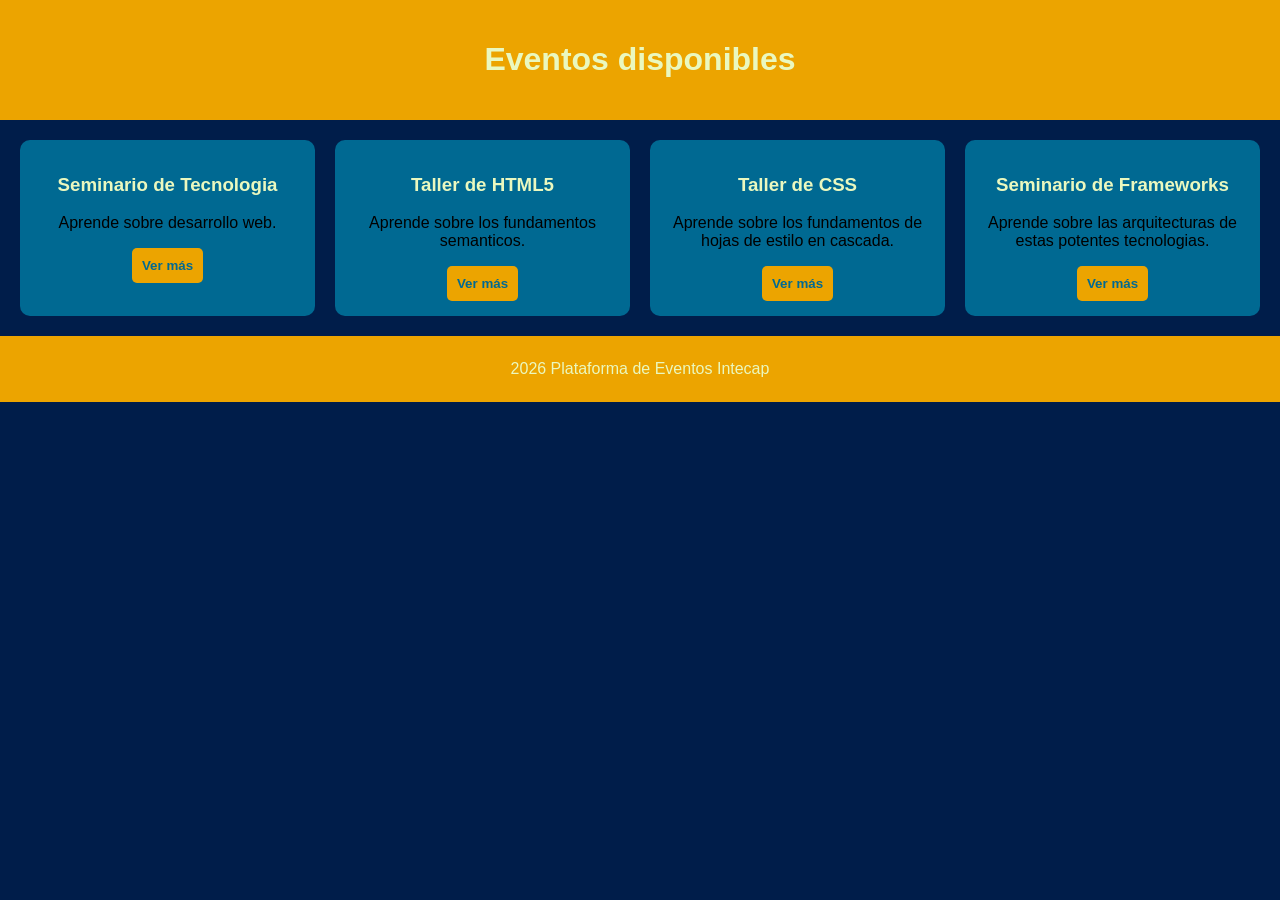
==== index.html @ be8d3829 "Mi primer repositorio cargado con COMANDOS" ====
<!-- PROBLEMA:
Una institucion necesita un sitio web donde los usuarios puedan visualizar eventos disponibles (seminario, talleres), ver detalles y acceder desde cualquier dispositivo

SOLUCION:
Crear un sitio web responsivo que muestre eventos en formto de tarjetas (cards), adaptables  diferentes pntllas, utilizando css Grid, Media Queries y SASS

-->
<!DOCTYPE html>
<html lang="en">

<head>
    <meta charset="UTF-8">
    <meta name="viewport" content="width=device-width, initial-scale=1.0">
    <title>Sistema de eventos</title>
    <link rel="stylesheet" href="css/styles.css">
</head>

<body>
    <header class="header">
        <h1>Eventos disponibles</h1>
    </header>
    <main class="contenedor">
        <section class="grid-eventos">
            <div class="card">
                <h3>Seminario de Tecnologia</h3>
                <p>Aprende sobre desarrollo web.</p>
                <button onclick="verDetalle('Desarrollo web')">Ver más</button>
            </div>
            <div class="card">
                <h3>Taller de HTML5</h3>
                <p>Aprende sobre los fundamentos semanticos.</p>
                <button onclick="verDetalle('Fundamentos HTML5')">Ver más</button>
            </div>
            <div class="card">
                <h3>Taller de CSS</h3>
                <p>Aprende sobre los fundamentos de hojas de estilo en cascada.</p>
                <button onclick="verDetalle('Fundamentos de CCS3')">Ver más</button>
            </div>
            <div class="card">
                <h3>Seminario de Frameworks</h3>
                <p>Aprende sobre las arquitecturas de estas potentes tecnologias.</p>
                <button onclick="verDetalle('Fundamentos de los Frameworks')">Ver más</button>
            </div>

        </section>
    </main>
    <footer class="footer">
        <p>2026 Plataforma de Eventos Intecap</p>
    </footer>
<script src="js/app.js"></script>
    <body>

</html>
---- css/styles.css ----
body {
  font-family: Arial;
  margin: 0;
  background-color: #001D4A;
}

.header {
  display: flex;
  justify-content: center;
  align-items: center;
  background-color: #ECA400;
  color: #EAF8BF;
  padding: 20px;
}

.footer {
  display: flex;
  justify-content: center;
  align-items: center;
  background-color: #ECA400;
  color: #EAF8BF;
  padding: 8px;
}

.contenedor {
  padding: 20px;
}

.grid-eventos {
  display: grid;
  grid-template-columns: repeat();
  gap: 20px;
}
@media (max-width: 2048px) {
  .grid-eventos {
    grid-template-columns: repeat(4, 1fr);
  }
}
@media (max-width: 1024px) {
  .grid-eventos {
    grid-template-columns: repeat(2, 1fr);
  }
}
@media (max-width: 600px) {
  .grid-eventos {
    grid-template-columns: 1fr;
  }
}

.card {
  background-color: #006992;
  padding: 15px;
  border-radius: 10px;
  text-align: center;
}
.card h3 {
  color: #EAF8BF;
}
.card button {
  background-color: #ECA400;
  color: #006992;
  border: none;
  padding: 10px;
  cursor: pointer;
  border-radius: 5px;
  font-weight: bold;
}
.card button:hover {
  background-color: #EAF8BF;
}

/*# sourceMappingURL=styles.css.map */
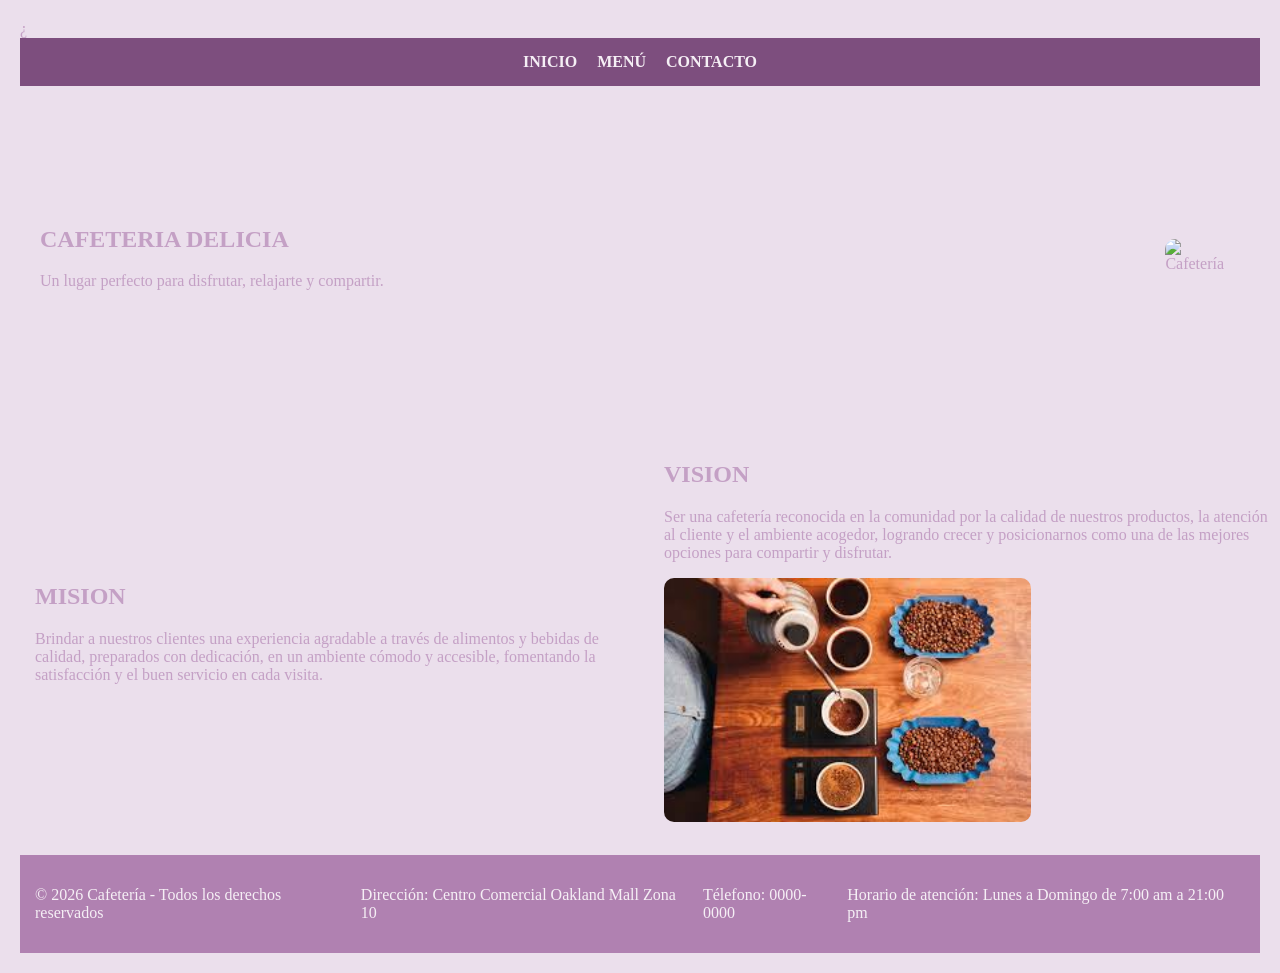
==== commit 9e2e195b: "Subiendo segundo proyecto" ====
--- a/index.html
+++ b/index.html
@@ -1,53 +1,73 @@
-<!-- PROBLEMA:
-Una institucion necesita un sitio web donde los usuarios puedan visualizar eventos disponibles (seminario, talleres), ver detalles y acceder desde cualquier dispositivo
-
-SOLUCION:
-Crear un sitio web responsivo que muestre eventos en formto de tarjetas (cards), adaptables  diferentes pntllas, utilizando css Grid, Media Queries y SASS
-
--->
 <!DOCTYPE html>
 <html lang="en">
 
 <head>
     <meta charset="UTF-8">
     <meta name="viewport" content="width=device-width, initial-scale=1.0">
-    <title>Sistema de eventos</title>
+    <title>AHD1-2</title>
     <link rel="stylesheet" href="css/styles.css">
+    ¿
 </head>
 
 <body>
-    <header class="header">
-        <h1>Eventos disponibles</h1>
-    </header>
-    <main class="contenedor">
-        <section class="grid-eventos">
-            <div class="card">
-                <h3>Seminario de Tecnologia</h3>
-                <p>Aprende sobre desarrollo web.</p>
-                <button onclick="verDetalle('Desarrollo web')">Ver más</button>
+    <Header>
+        <nav>
+
+            <ul class="barra">
+                <li>
+                    <a href="index.html">INICIO</a>
+                </li>
+                <li>
+                    <a href="menu.html">MENÚ</a>
+                </li>
+                <li>
+                    <a href="contacto.html">CONTACTO</a>
+                </li>
+            </ul>
+        </nav>
+    </Header>
+    <main>
+        <section id="inicio">
+            <div>
+                <h1>CAFETERIA DELICIA</h1>
+                <p>Un lugar perfecto para disfrutar, relajarte y compartir.</p>
             </div>
-            <div class="card">
-                <h3>Taller de HTML5</h3>
-                <p>Aprende sobre los fundamentos semanticos.</p>
-                <button onclick="verDetalle('Fundamentos HTML5')">Ver más</button>
+            <div>
+                <img src="https://images.openai.com/static-rsc-4/ijal5txFavGM29xcrXAtNOq2mxIKjPH519rlwUJlYbis3DboYB5ATg43S7Y9msLyuTTwO-tmlCfX8PD_Ni0rab24zNqw-xAeQCVXUBgODGbRYkEdqe1V7VVAFdFdzPycAtj8mo7-RRX8BTebx2PIwxoZqprwF4kAY-p_Kg4UYqPkUWHxgVgzVZUeaFbU6QMl?purpose=fullsize"
+                    alt="Cafetería">
             </div>
-            <div class="card">
-                <h3>Taller de CSS</h3>
-                <p>Aprende sobre los fundamentos de hojas de estilo en cascada.</p>
-                <button onclick="verDetalle('Fundamentos de CCS3')">Ver más</button>
+        </section>
+        <section class="informacion">
+            <div>
+                <H2>MISION</H2>
+                <p>Brindar a nuestros clientes una experiencia agradable a través de alimentos y bebidas de calidad,
+                    preparados con dedicación, en un ambiente cómodo y accesible, fomentando la satisfacción y el buen
+                    servicio en cada visita.</p>
+                <img src="https://city-confidential.com/img/plans/misioncafe2_0.jpg" alt="">
             </div>
-            <div class="card">
-                <h3>Seminario de Frameworks</h3>
-                <p>Aprende sobre las arquitecturas de estas potentes tecnologias.</p>
-                <button onclick="verDetalle('Fundamentos de los Frameworks')">Ver más</button>
+            <div>
+                <h2>VISION</h2>
+                <p>Ser una cafetería reconocida en la comunidad por la calidad de nuestros productos, la atención al
+                    cliente
+                    y el ambiente acogedor, logrando crecer y posicionarnos como una de las mejores opciones para
+                    compartir
+                    y disfrutar.</p>
+                <img src="[data-uri]"
+                    alt="">
             </div>
+        </section>
 
+        <section>
+            <img src="" alt="">
         </section>
     </main>
-    <footer class="footer">
-        <p>2026 Plataforma de Eventos Intecap</p>
+    <footer>
+        <p>© 2026 Cafetería - Todos los derechos reservados</p>
+        <p>Dirección: Centro Comercial Oakland Mall Zona 10</p>
+        <p>Télefono: 0000-0000</p>
+        <p>Horario de atención: Lunes a Domingo de 7:00 am a 21:00 pm</p>
     </footer>
-<script src="js/app.js"></script>
-    <body>
+
+</body>
 
 </html>
--- a/css/styles.css
+++ b/css/styles.css
@@ -1,72 +1,125 @@
 body {
-  font-family: Arial;
   margin: 0;
-  background-color: #001D4A;
+  background-color: #EBDFEC;
+  font-family: "Times New Roman", Times, serif;
+  color: #C4A0C5;
+  padding: 20px;
 }
 
-.header {
+nav {
+  margin: 0;
+  background-color: #7D4E7E;
+  padding: 15px;
   display: flex;
   justify-content: center;
   align-items: center;
-  background-color: #ECA400;
-  color: #EAF8BF;
-  padding: 20px;
+}
+nav h1 {
+  color: #F5EFF5;
+  margin: 0;
+}
+nav .barra {
+  display: flex;
+  gap: 20px;
+  margin: 0;
+  padding: 0;
+}
+nav .barra li {
+  list-style: none;
+}
+nav .barra li a {
+  color: #F5EFF5;
+  text-decoration: none;
+  font-weight: bold;
+}
+nav .barra li a:hover {
+  color: #D7C0D8;
 }
 
-.footer {
+#inicio {
+  min-height: 300px;
+  padding: 20px;
+  gap: 20px;
+  display: flex;
+  align-items: center;
+  justify-content: space-between;
+}
+#inicio div {
+  max-width: 400px;
+}
+#inicio img {
+  max-width: 100%;
+  height: auto;
+  display: block;
+  border-radius: 10px;
+  width: 90%;
+}
+
+.informacion {
+  min-height: 300px;
+  padding: 15px;
+  width: 100%;
   display: flex;
   justify-content: center;
   align-items: center;
-  background-color: #ECA400;
-  color: #EAF8BF;
-  padding: 8px;
+  gap: 20px;
+}
+.informacion h1 {
+  text-align: center;
+}
+.informacion img {
+  max-width: 100%;
+  height: auto;
+  display: block;
+  border-radius: 10px;
+  width: 60%;
 }
 
-.contenedor {
-  padding: 20px;
-}
-
-.grid-eventos {
+.grid-menu {
+  margin: 0;
   display: grid;
   grid-template-columns: repeat();
-  gap: 20px;
+  gap: 15px;
+  padding: 15px;
 }
 @media (max-width: 2048px) {
-  .grid-eventos {
-    grid-template-columns: repeat(4, 1fr);
+  .grid-menu {
+    grid-template-columns: repeat(3, 1fr);
   }
 }
 @media (max-width: 1024px) {
-  .grid-eventos {
+  .grid-menu {
     grid-template-columns: repeat(2, 1fr);
   }
 }
 @media (max-width: 600px) {
-  .grid-eventos {
+  .grid-menu {
     grid-template-columns: 1fr;
   }
 }
 
 .card {
-  background-color: #006992;
+  background-color: #C4A0C5;
   padding: 15px;
   border-radius: 10px;
   text-align: center;
 }
+.card li {
+  list-style: none;
+  color: #EBDFEC;
+}
 .card h3 {
-  color: #EAF8BF;
+  color: #7D4E7E;
 }
-.card button {
-  background-color: #ECA400;
-  color: #006992;
-  border: none;
-  padding: 10px;
-  cursor: pointer;
-  border-radius: 5px;
-  font-weight: bold;
-}
-.card button:hover {
-  background-color: #EAF8BF;
+
+footer {
+  display: flex;
+  justify-content: center;
+  align-items: center;
+  background-color: #B081B1;
+  color: #F5EFF5;
+  gap: 10px;
+  padding: 15px;
 }
 
 /*# sourceMappingURL=styles.css.map */
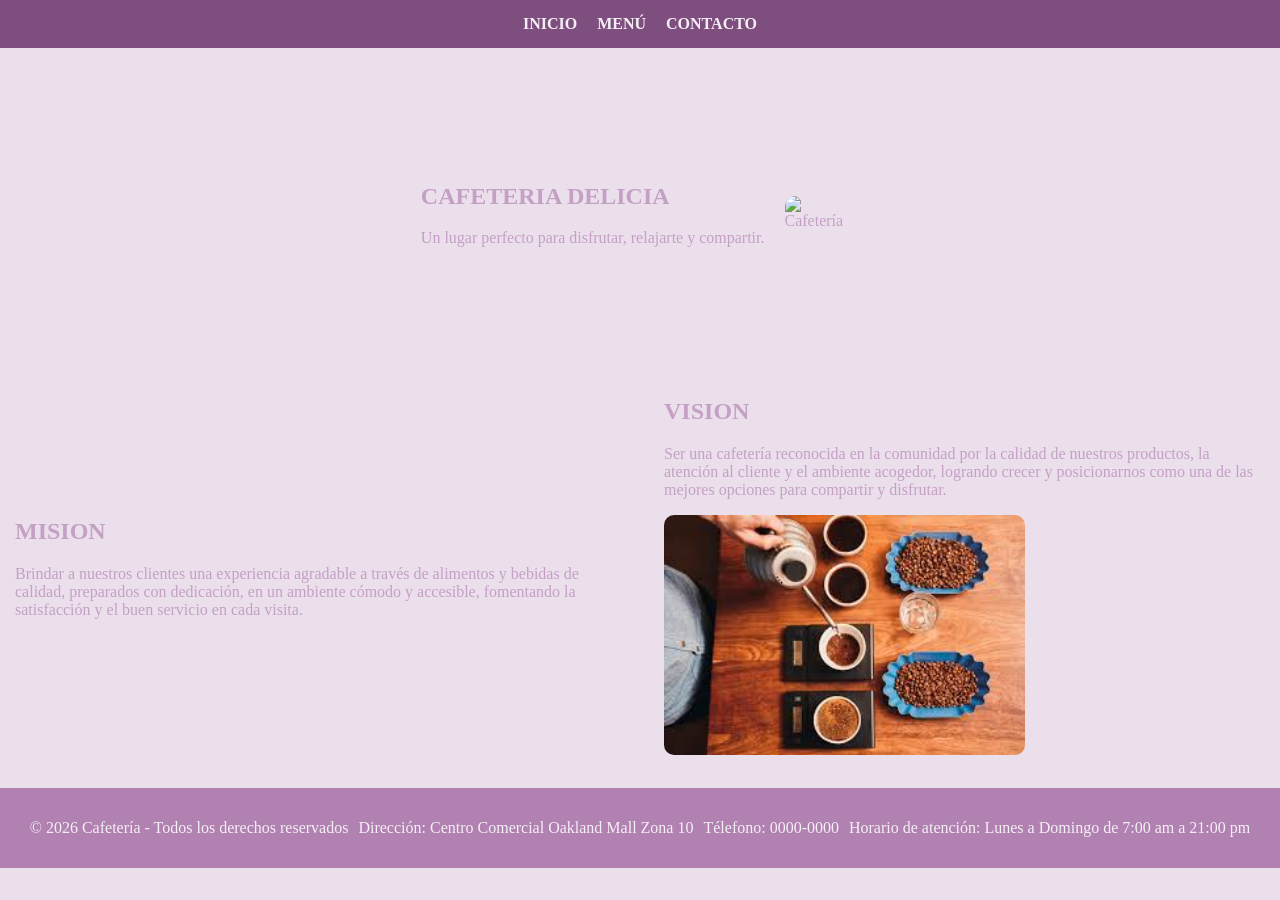
==== commit 3d0d0446: "Actualización del proyecto" ====
--- a/index.html
+++ b/index.html
@@ -6,7 +6,6 @@
     <meta name="viewport" content="width=device-width, initial-scale=1.0">
     <title>AHD1-2</title>
     <link rel="stylesheet" href="css/styles.css">
-    ¿
 </head>
 
 <body>
--- a/css/styles.css
+++ b/css/styles.css
@@ -3,7 +3,11 @@
   background-color: #EBDFEC;
   font-family: "Times New Roman", Times, serif;
   color: #C4A0C5;
-  padding: 20px;
+}
+@media (max-width: 600px) {
+  body {
+    padding: 15px;
+  }
 }
 
 nav {
@@ -37,15 +41,17 @@
 }
 
 #inicio {
+  padding-top: 15px;
+  margin: 0;
   min-height: 300px;
-  padding: 20px;
+  width: 100%;
+  display: flex;
+  justify-content: center;
+  align-items: center;
   gap: 20px;
-  display: flex;
-  align-items: center;
-  justify-content: space-between;
 }
-#inicio div {
-  max-width: 400px;
+#inicio h1 {
+  text-align: left;
 }
 #inicio img {
   max-width: 100%;
@@ -54,17 +60,23 @@
   border-radius: 10px;
   width: 90%;
 }
+#inicio #div {
+  display: flex;
+  justify-content: center;
+  align-items: center;
+  padding-left: 50px;
+}
 
 .informacion {
   min-height: 300px;
-  padding: 15px;
+  padding: 0px;
   width: 100%;
   display: flex;
   justify-content: center;
   align-items: center;
   gap: 20px;
 }
-.informacion h1 {
+.informacion h {
   text-align: center;
 }
 .informacion img {
@@ -73,6 +85,9 @@
   display: block;
   border-radius: 10px;
   width: 60%;
+}
+.informacion div {
+  padding: 15px;
 }
 
 .grid-menu {
@@ -97,6 +112,18 @@
     grid-template-columns: 1fr;
   }
 }
+.grid-menu button {
+  background-color: #D7C0D8;
+  color: #B081B1;
+  border: none;
+  padding: 10px;
+  cursor: pointer;
+  border-radius: 8px;
+  font-weight: bold;
+}
+.grid-menu button:hover {
+  background-color: #B081B1;
+}
 
 .card {
   background-color: #C4A0C5;
@@ -111,6 +138,53 @@
 .card h3 {
   color: #7D4E7E;
 }
+.card img {
+  max-width: 100%;
+  height: auto;
+  display: block;
+  border-radius: 10px;
+  display: flex;
+  width: 100%;
+}
+
+form {
+  margin: 15px;
+}
+form div {
+  background-color: #7D4E7E;
+  padding: 10px;
+  display: flex;
+  justify-content: center;
+  align-items: center;
+}
+form div textarea {
+  border-radius: 5px;
+}
+form div h2 {
+  color: #F5EFF5;
+}
+form label {
+  margin-right: 15px;
+  background-color: #7D4E7E;
+  color: #F5EFF5;
+  padding: 8px;
+  border-radius: 5px;
+}
+form button {
+  background-color: #D7C0D8;
+  color: #B081B1;
+  border: none;
+  padding: 10px;
+  cursor: pointer;
+  border-radius: 8px;
+  font-weight: bold;
+}
+form button:hover {
+  background-color: #B081B1;
+}
+form input {
+  border-radius: 5px;
+}
 
 footer {
   display: flex;
